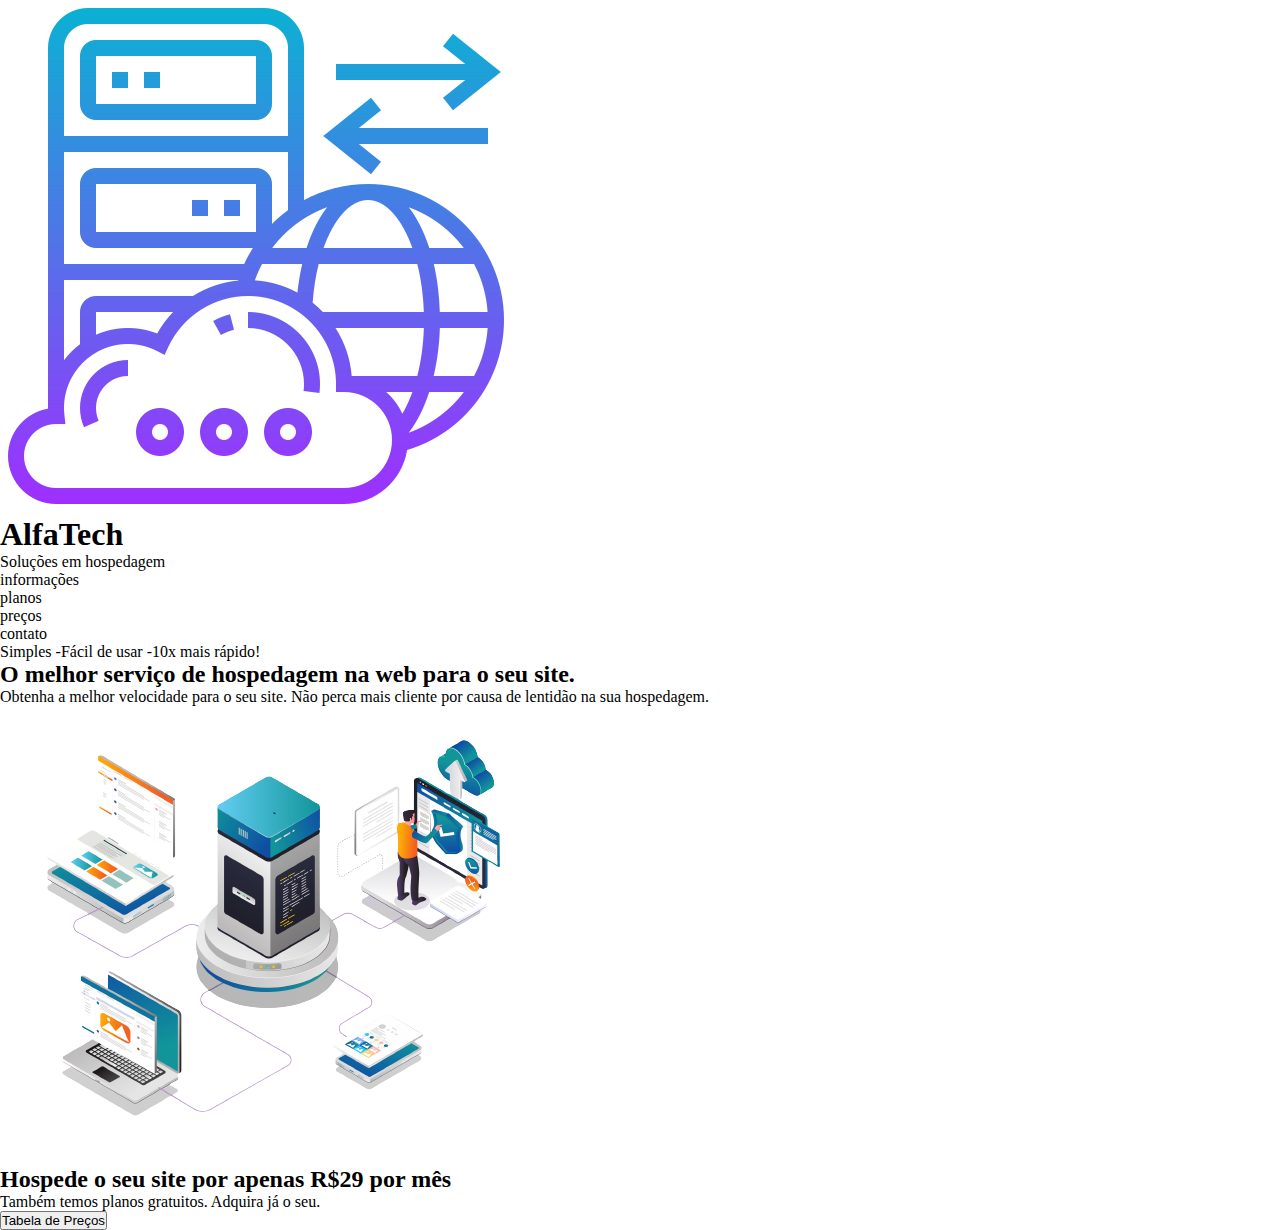
==== index.html @ c90d2db5 "first commit" ====
<!DOCTYPE html>
<html lang="pt-br">
<head>
    <meta charset="UTF-8">
    <meta http-equiv="X-UA-Compatible" content="IE=edge">
    <meta name="viewport" content="width=device-width, initial-scale=1.0">
    <link rel="stylesheet" href="/css/index.css">
    <link rel="preconnect" href="https://fonts.googleapis.com">
    <link rel="preconnect" href="https://fonts.gstatic.com" crossorigin>
    <link href="https://fonts.googleapis.com/css2?family=Poppins:wght@400;500;600;700;800;900&display=swap" rel="stylesheet">
    <title>Provedor de Hospedagem</title>
</head>
<body>
    <header>
        <div class="container-limited">
            <section>
                <div class="logo">
                    <img src="assets/logo-icone.png" alt="Logo Empresa">
                </div>
                
                <div class="Slogan">
                    <h1>
                        AlfaTech
                    </h1>
                    <p>
                        Soluções em hospedagem
                    </p>
                </div>
            </section>

            <nav>
                <ul>
                    <li>informações</li>
                    <li>planos</li>
                    <li>preços</li>
                    <li>contato</li>
                </ul>
            </nav>
        </div>
    </header>

    <main>
        <div class="container-limited">
            <section class="banner">
                <div class="infos">
                    <p>
                        Simples -Fácil de usar -10x mais rápido!
                    </p>
                    <h2>
                        O melhor serviço de hospedagem na web para o seu site.
                    </h2>
                    <p>
                        Obtenha a melhor velocidade para o seu site. Não perca mais cliente por causa de lentidão na sua hospedagem.
                    </p>
                </div>

                <div class="image-banner">
                    <img src="assets/imagem-banner.png" alt="Imagem do Banner">
                </div>
            </section>

            <section id="ad-1" class="anuncio">
                <div class="infos">
                    <h2>
                        Hospede o seu site por apenas R$29 por mês
                    </h2>
                    <p>
                        Também temos planos gratuitos. Adquira já o seu.
                    </p>
                </div>

                <button>
                    Tabela de Preços
                </button>
            </section>

            <section class="informacoes">
                
            </section>

            <section class="planos">

            </section>

            <section id="ad-2" class="anuncio">

            </section>
        </div>
    </main>

    <footer>
        <div class="container-limited">
            
        </div>
    </footer>
</body>
</html>
---- css/index.css ----
* {
    margin: 0;
    padding: 0;
    box-sizing: border-box;
}
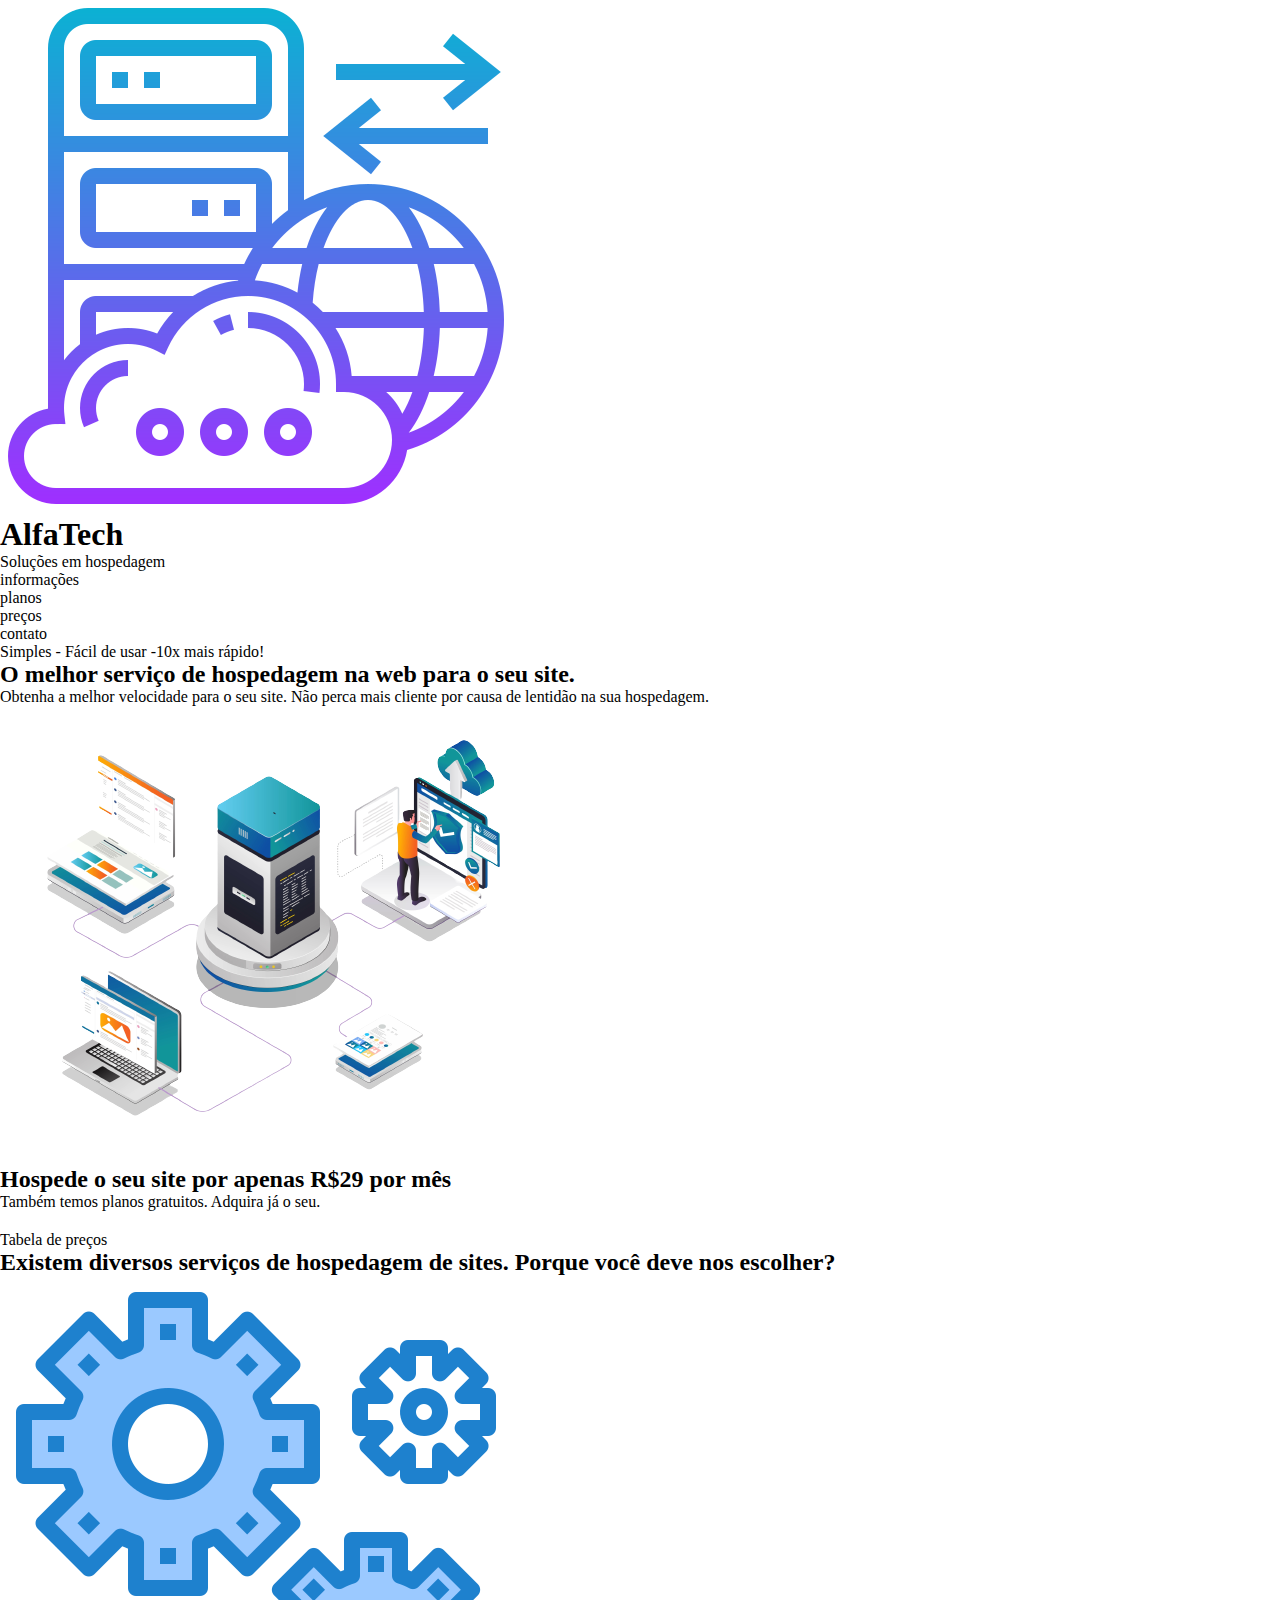
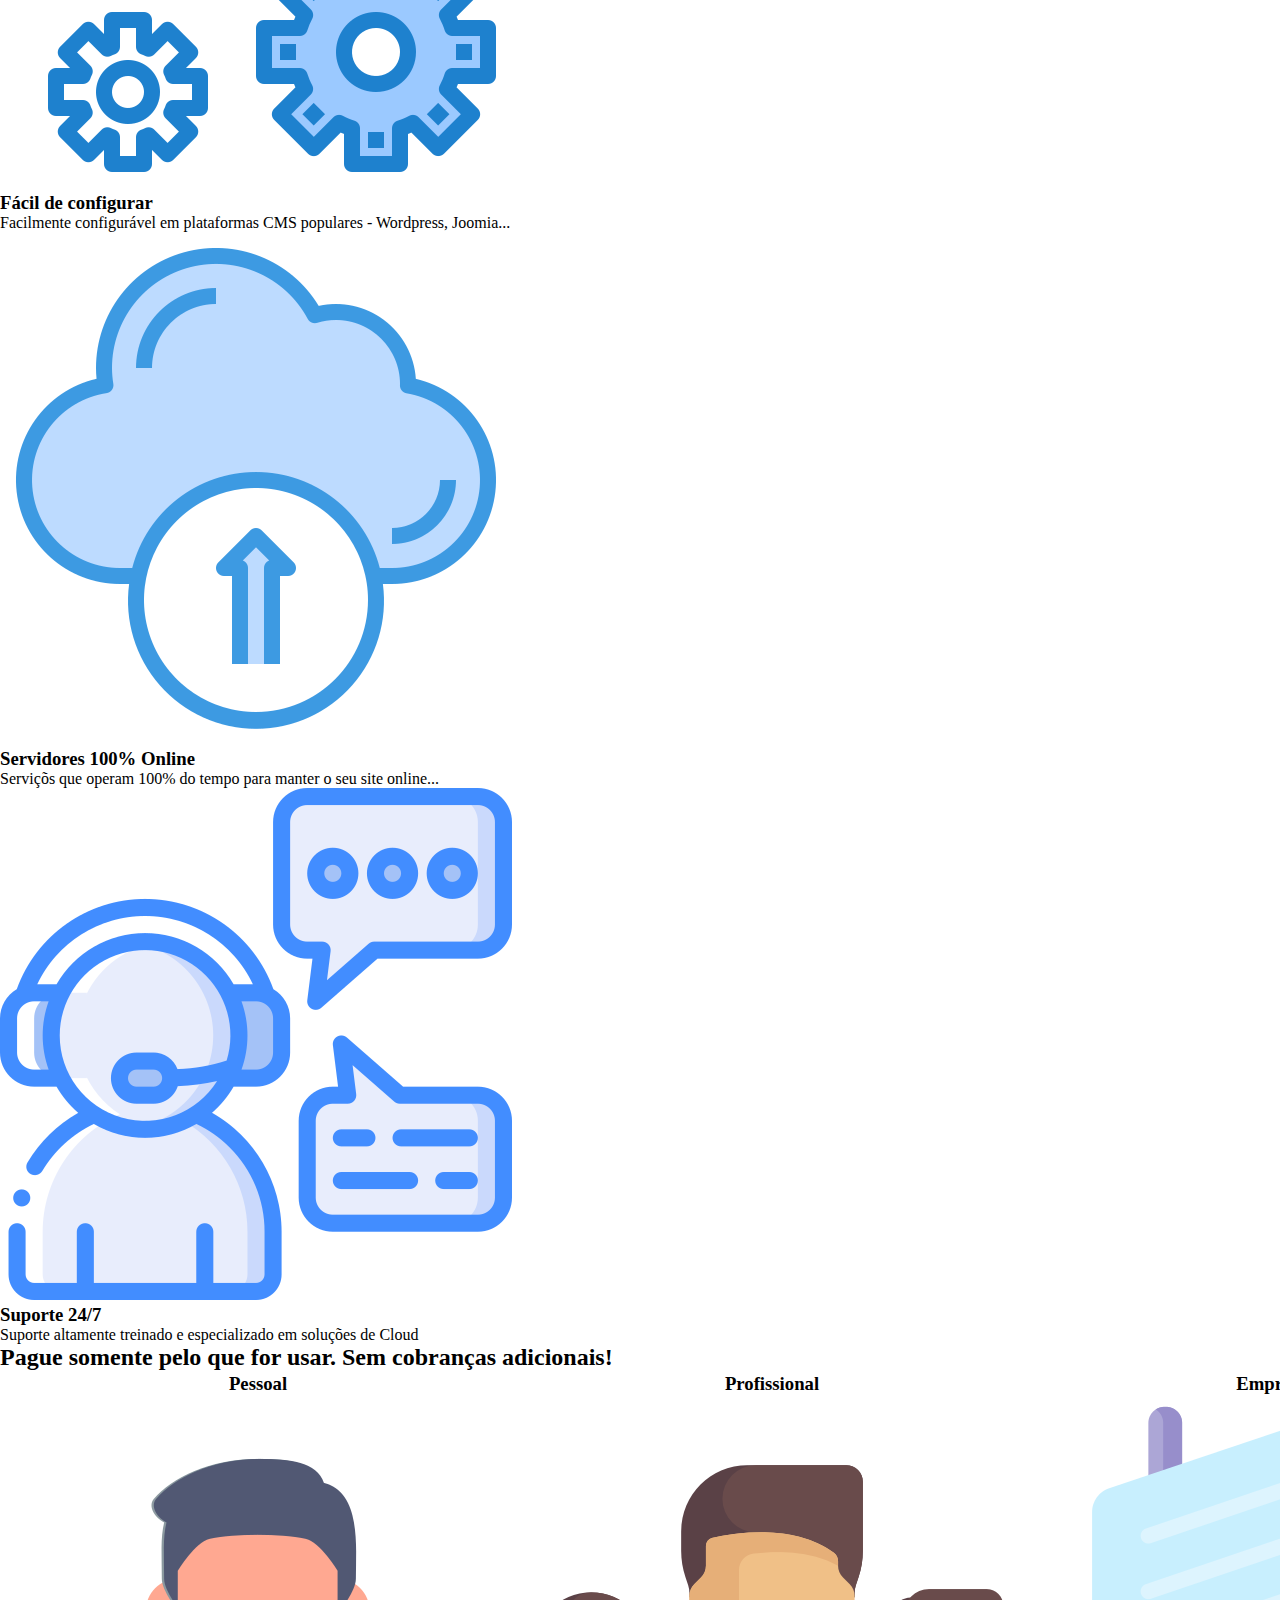
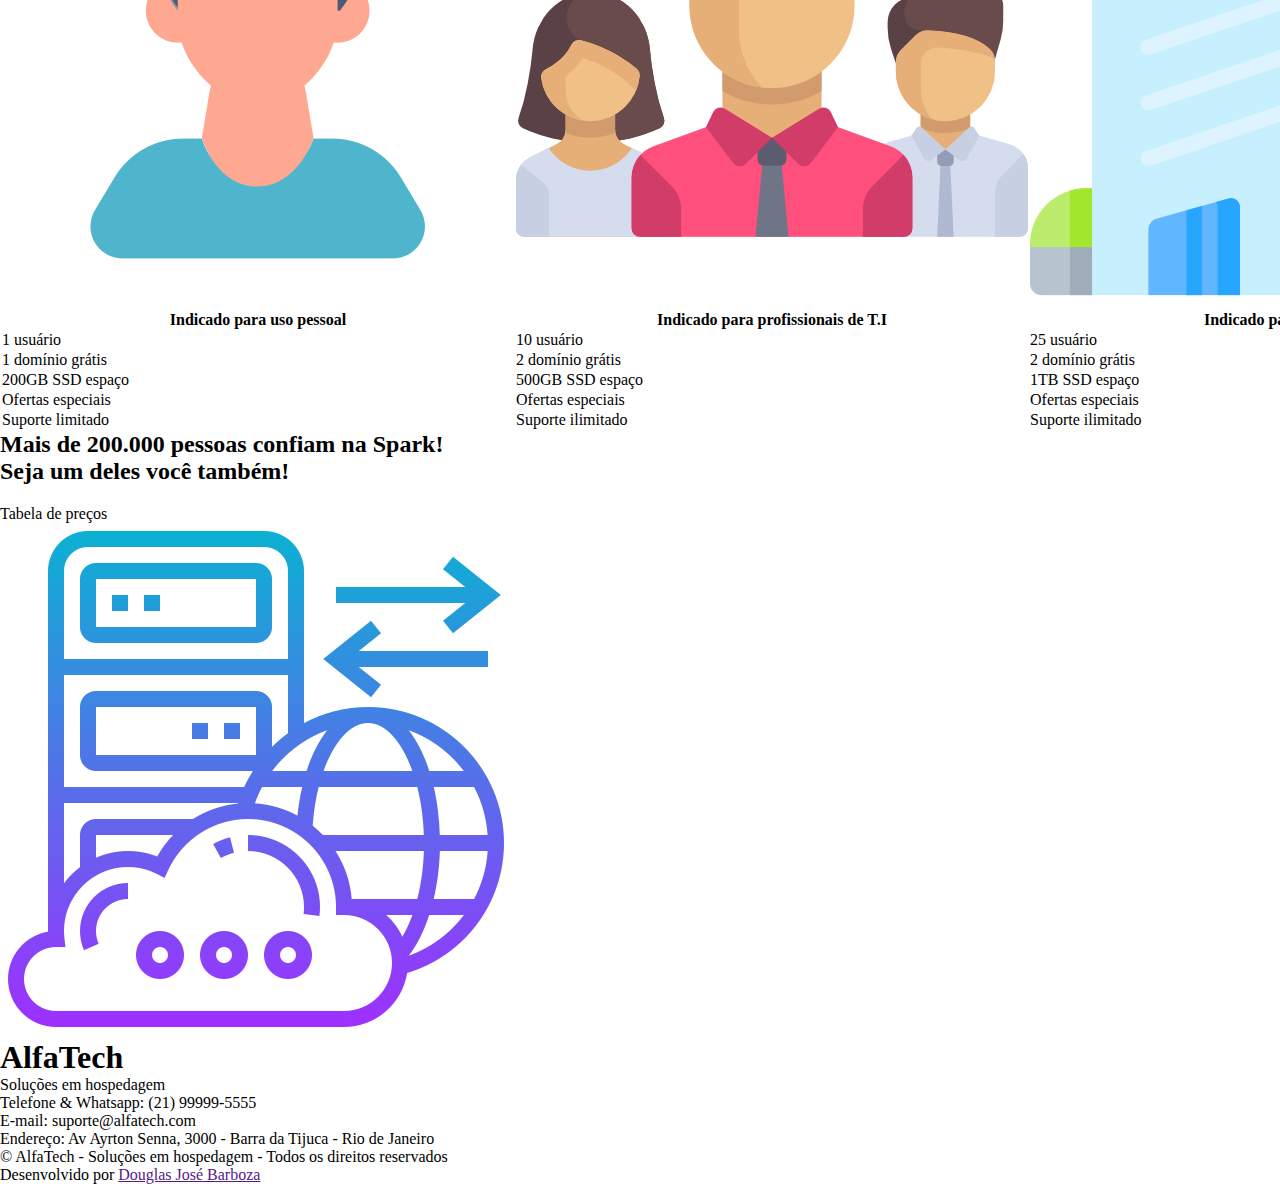
==== commit 08b2a898: "index" ====
--- a/index.html
+++ b/index.html
@@ -13,7 +13,7 @@
 <body>
     <header>
         <div class="container-limited">
-            <section>
+            <div class="logo-slogan">
                 <div class="logo">
                     <img src="assets/logo-icone.png" alt="Logo Empresa">
                 </div>
@@ -26,14 +26,14 @@
                         Soluções em hospedagem
                     </p>
                 </div>
-            </section>
+            </div>
 
             <nav>
                 <ul>
-                    <li>informações</li>
-                    <li>planos</li>
-                    <li>preços</li>
-                    <li>contato</li>
+                    <li class="uppercase">informações</li>
+                    <li class="uppercase">planos</li>
+                    <li class="uppercase">preços</li>
+                    <li class="uppercase">contato</li>
                 </ul>
             </nav>
         </div>
@@ -44,7 +44,7 @@
             <section class="banner">
                 <div class="infos">
                     <p>
-                        Simples -Fácil de usar -10x mais rápido!
+                        Simples - Fácil de usar -10x mais rápido!
                     </p>
                     <h2>
                         O melhor serviço de hospedagem na web para o seu site.
@@ -69,28 +69,198 @@
                     </p>
                 </div>
 
-                <button>
-                    Tabela de Preços
-                </button>
+                <figure class="button">
+                    <img src="assets/icone-foguete.png" alt="Foguete">
+                    <figcaption class="uppercase">
+                        Tabela de preços
+                    </figcaption>
+                </figure>
             </section>
 
             <section class="informacoes">
-                
+                <h2>
+                    Existem diversos serviços de hospedagem de sites.
+                    Porque você deve <span>nos escolher?</span>
+                </h2>
+
+                <div class="container-infos">
+                    <div>
+                        <div class="infos-img">
+                            <img src="assets/icone-engrenagens.png" alt="Engrenagem">
+                        </div>
+                        <div class="infos-title-desc">
+                            <h3>
+                                Fácil de configurar
+                            </h3>
+                            <p>
+                                Facilmente configurável em plataformas CMS populares - Wordpress, Joomia...
+                            </p>
+                        </div>
+                    </div>
+                    <div>
+                        <div class="infos-img">
+                            <img src="assets/cloud-icone.png" alt="Nuvem">
+                        </div>
+                        <div class="infos-title-desc">
+                            <h3>
+                                Servidores 100% Online 
+                            </h3>
+                            <p>
+                                Serviçõs que operam 100% do tempo para manter o seu site online...
+                            </p>
+                        </div>
+                    </div>
+                    <div>
+                        <div class="infos-img">
+                            <img src="assets/icone-suporte.png" alt="Suporte">
+                        </div>
+                        <div class="infos-title-desc">
+                            <h3>
+                                Suporte 24/7
+                            </h3>
+                            <p>
+                                Suporte altamente treinado e especializado em soluções de Cloud
+                            </p>
+                        </div>
+                    </div>
+                </div>
             </section>
 
             <section class="planos">
-
+                <h2>
+                    Pague <span>somente</span> pelo que for usar. Sem cobranças adicionais!
+                </h2>
+
+                <table>
+                    <thead>
+                        <tr>
+                            <th>
+                                <h3 class="uppercase">
+                                    Pessoal
+                                </h3>
+                                <figure>
+                                    <img src="assets/pessoal-icone.png" alt="">
+                                    <figcaption>Indicado para uso pessoal</figcaption>
+                                </figure>
+                            </th>
+                            <th>
+                                <h3 class="uppercase">
+                                    Profissional
+                                </h3>
+                                <figure>
+                                    <img src="assets/equipe-icone.png" alt="">
+                                    <figcaption>Indicado para profissionais de T.I</figcaption>
+                                </figure>
+                            </th>
+                            <th>
+                                <h3 class="uppercase">
+                                    Empresarial
+                                </h3>
+                                <figure>
+                                    <img src="assets/empresa-icone.png" alt="">
+                                    <figcaption>Indicado para empresas</figcaption>
+                                </figure>
+                            </th>
+                            <th>
+                                <h3 class="uppercase">
+                                    Big Techs
+                                </h3>
+                                <figure>
+                                    <img src="assets/big-tech.png" alt="">
+                                    <figcaption>Indicado para grandes empresas</figcaption>
+                                </figure>
+                            </th>
+                        </tr>
+                    </thead>
+                    <tbody>
+                        <tr>
+                            <td>1 usuário</td>
+                            <td>10 usuário</td>
+                            <td>25 usuário</td>
+                            <td>50 usuário</td>
+                        </tr>
+                        <tr>
+                            <td>1 domínio grátis</td>
+                            <td>2 domínio grátis</td>
+                            <td>2 domínio grátis</td>
+                            <td>3 domínio grátis</td>
+                        </tr>
+                        <tr>
+                            <td>200GB SSD espaço</td>
+                            <td>500GB SSD espaço</td>
+                            <td>1TB SSD espaço</td>
+                            <td>2TB SSD espaço</td>
+                        </tr>
+                        <tr>
+                            <td>Ofertas especiais</td>
+                            <td>Ofertas especiais</td>
+                            <td>Ofertas especiais</td>
+                            <td>Ofertas especiais</td>
+                        </tr>
+                        <tr>
+                            <td>Suporte limitado</td>
+                            <td>Suporte ilimitado</td>
+                            <td>Suporte ilimitado</td>
+                            <td>Suporte ilimitado</td>
+                        </tr>
+                    </tbody>
+                </table>
             </section>
 
             <section id="ad-2" class="anuncio">
-
+                <h2>
+                    Mais de 200.000 pessoas confiam na Spark!
+                    <br>
+                    Seja um deles você também!
+                </h2>
+
+                <figure class="button">
+                    <img src="assets/icone-foguete.png" alt="Foguete">
+                    <figcaption class="uppercase">
+                        Tabela de preços
+                    </figcaption>
+                </figure>
             </section>
         </div>
     </main>
 
     <footer>
         <div class="container-limited">
-            
+            <section>
+                <div class="logo-slogan">
+                    <div class="logo">
+                        <img src="assets/logo-icone.png" alt="Logo Empresa">
+                    </div>
+                
+                    <div class="Slogan">
+                        <h1>
+                            AlfaTech
+                        </h1>
+                        <p>
+                            Soluções em hospedagem
+                        </p>
+                    </div>
+                </div>
+
+                <div class="contatos-endereço">
+                    <p>
+                        Telefone & Whatsapp: (21) 99999-5555
+                    </p>
+                    <p>
+                        E-mail: suporte@alfatech.com
+                    </p>
+                    <p>
+                        Endereço: Av Ayrton Senna, 3000 - Barra da Tijuca - Rio de Janeiro
+                    </p>
+                    <p>
+                        &copy; AlfaTech - Soluções em hospedagem - Todos os direitos reservados
+                    </p>
+                </div>
+            </section>
+
+            <section class="autor">
+                Desenvolvido por <span><a href="">Douglas José Barboza</a></span>
+            </section>
         </div>
     </footer>
 </body>
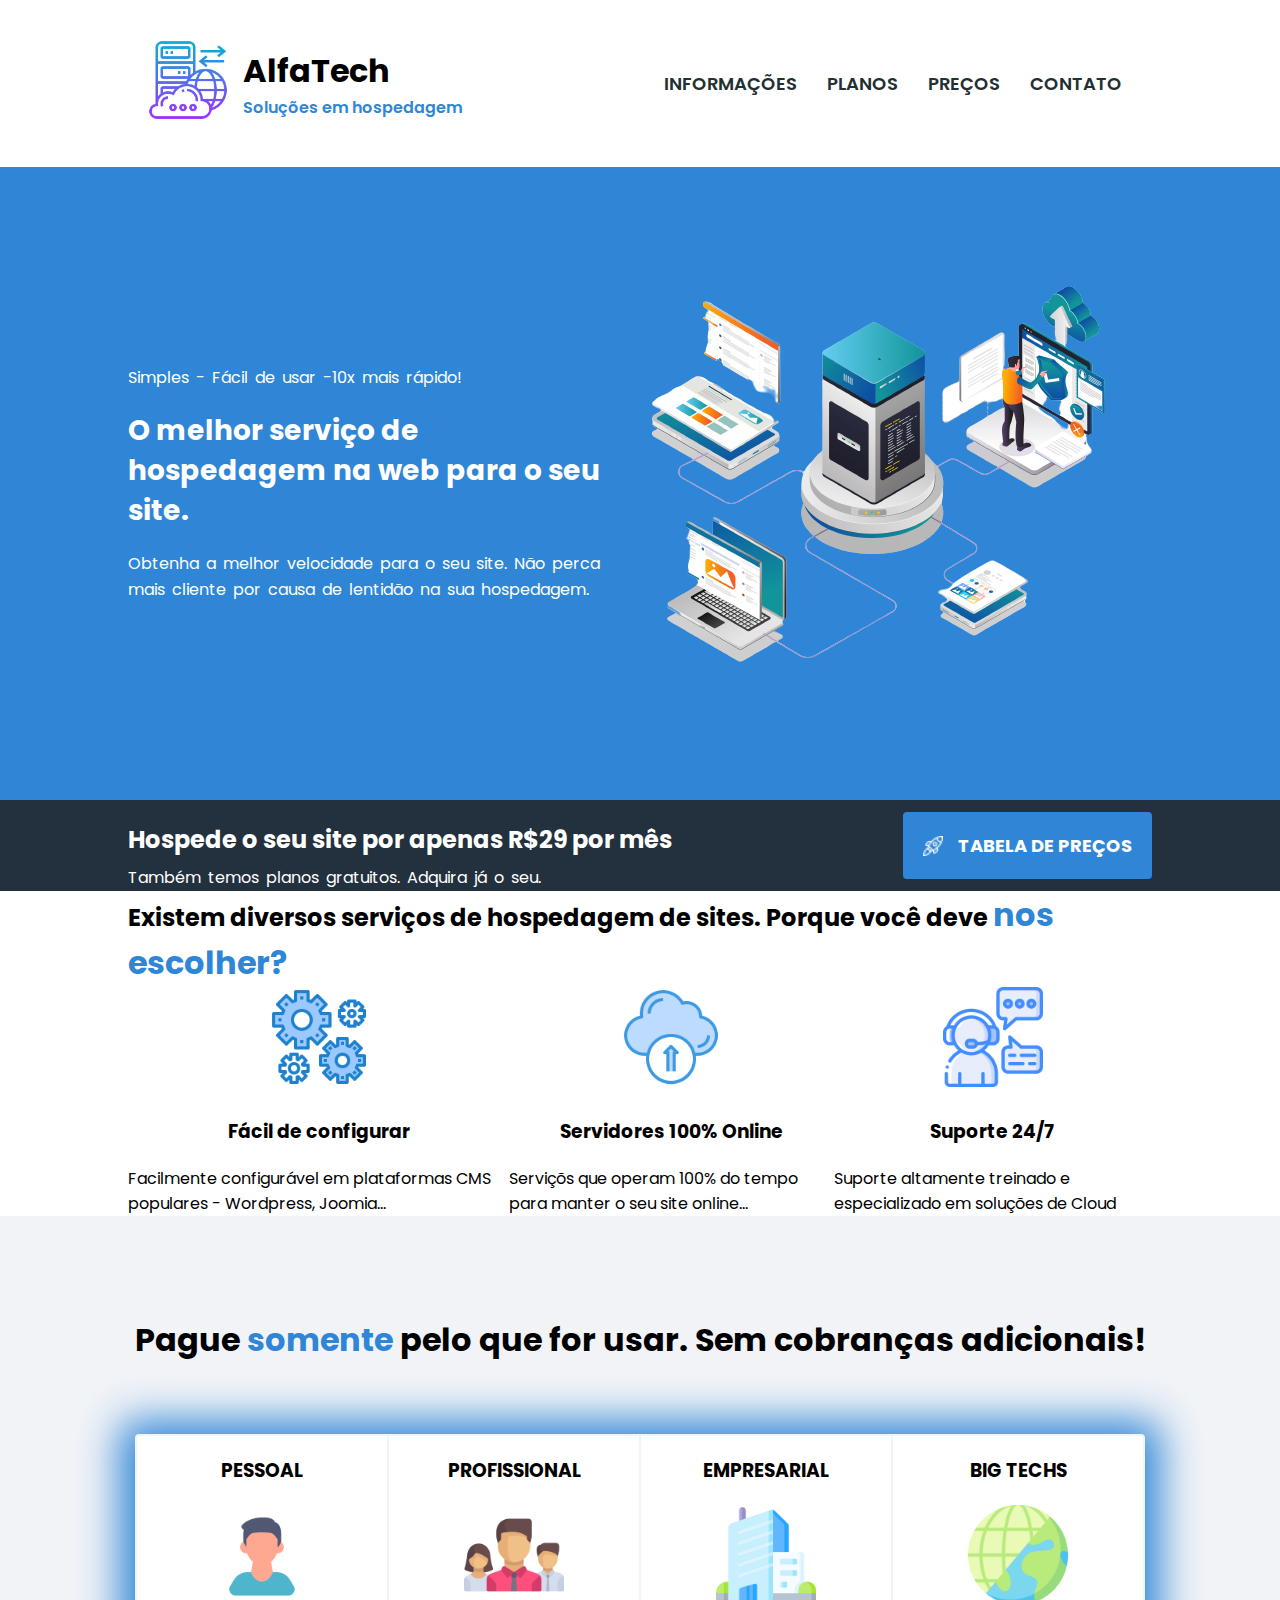
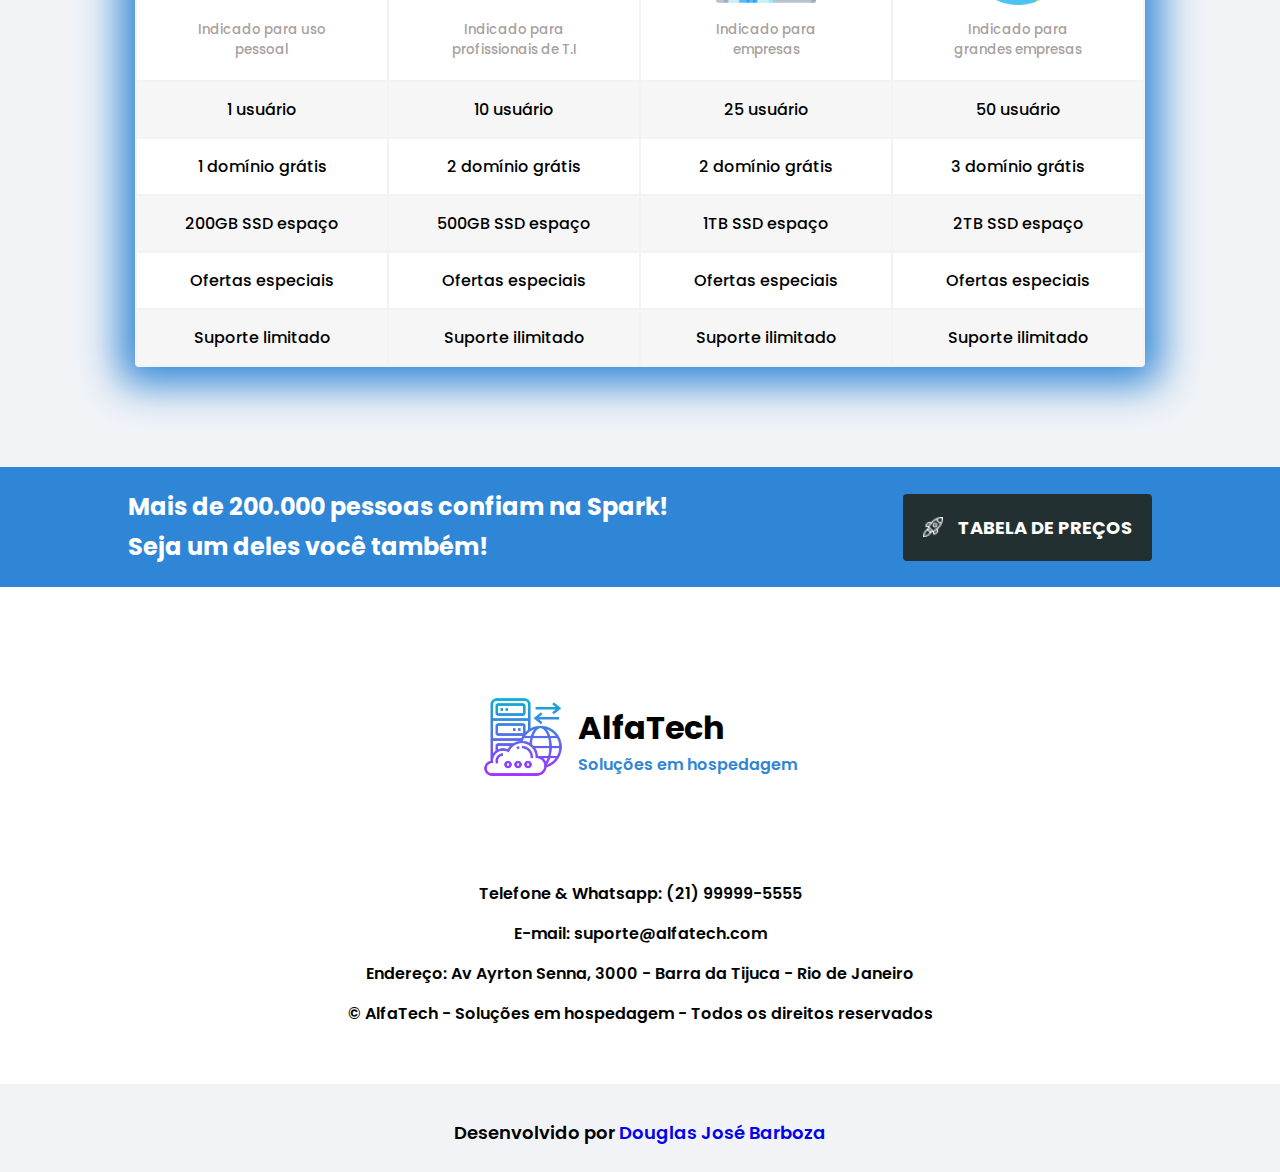
==== commit cac8133b: "css home" ====
--- a/index.html
+++ b/index.html
@@ -13,162 +13,176 @@
 <body>
     <header>
         <div class="container-limited">
-            <div class="logo-slogan">
-                <div class="logo">
-                    <img src="assets/logo-icone.png" alt="Logo Empresa">
-                </div>
+            <section class="topo">
+                <div class="logo-slogan">
+                    <div class="logo">
+                        <img src="assets/logo-icone.png" alt="Logo Empresa">
+                    </div>
                 
-                <div class="Slogan">
-                    <h1>
-                        AlfaTech
-                    </h1>
-                    <p>
-                        Soluções em hospedagem
-                    </p>
-                </div>
-            </div>
-
-            <nav>
-                <ul>
-                    <li class="uppercase">informações</li>
-                    <li class="uppercase">planos</li>
-                    <li class="uppercase">preços</li>
-                    <li class="uppercase">contato</li>
-                </ul>
-            </nav>
+                    <div class="slogan">
+                        <h1>
+                            AlfaTech
+                        </h1>
+                        <p>
+                            Soluções em hospedagem
+                        </p>
+                    </div>
+                </div>
+                <nav>
+                    <ul type="none">
+                        <li class="uppercase">
+                            <a href="#informacao">informações</a>
+                        </li>
+                        <li class="uppercase">
+                            <a href="#planos">planos</a>
+                        </li>
+                        <li class="uppercase">
+                            <a href="">preços</a>
+                        </li>
+                        <li class="uppercase">
+                            <a href="#contato">contato</a>
+                        </li>
+                    </ul>
+                </nav>
+            </section>
         </div>
     </header>
 
     <main>
-        <div class="container-limited">
-            <section class="banner">
+        <section class="container-banner">
+            <div class="container-limited">
+                <div class="banner">
+                    <div class="infos">
+                        <p>
+                            Simples - Fácil de usar -10x mais rápido!
+                        </p>
+                        <h2>
+                            O melhor serviço de hospedagem na web para o seu site.
+                        </h2>
+                        <p>
+                            Obtenha a melhor velocidade para o seu site. Não perca mais cliente por causa de lentidão na sua hospedagem.
+                        </p>
+                    </div>
+                    <div class="image-banner">
+                        <img src="assets/imagem-banner.png" alt="Imagem do Banner">
+                    </div>
+                </div>
+            </div>
+        </section>
+
+        <section id="ad-um" class="anuncio">
+            <div class="container-limited">
                 <div class="infos">
-                    <p>
-                        Simples - Fácil de usar -10x mais rápido!
-                    </p>
-                    <h2>
-                        O melhor serviço de hospedagem na web para o seu site.
-                    </h2>
-                    <p>
-                        Obtenha a melhor velocidade para o seu site. Não perca mais cliente por causa de lentidão na sua hospedagem.
-                    </p>
-                </div>
-
-                <div class="image-banner">
-                    <img src="assets/imagem-banner.png" alt="Imagem do Banner">
-                </div>
-            </section>
-
-            <section id="ad-1" class="anuncio">
-                <div class="infos">
-                    <h2>
-                        Hospede o seu site por apenas R$29 por mês
-                    </h2>
-                    <p>
-                        Também temos planos gratuitos. Adquira já o seu.
-                    </p>
-                </div>
-
-                <figure class="button">
-                    <img src="assets/icone-foguete.png" alt="Foguete">
-                    <figcaption class="uppercase">
-                        Tabela de preços
-                    </figcaption>
-                </figure>
-            </section>
-
-            <section class="informacoes">
+                    <div>
+                        <h2>
+                            Hospede o seu site por apenas R$29 por mês
+                        </h2>
+                        <p>
+                            Também temos planos gratuitos. Adquira já o seu.
+                        </p>
+                    </div>
+                    <a class="uppercase" href="">Tabela de preços</a>
+                </div>
+            </div>
+        </section>
+
+        <section id="informacao">
+            <div class="container-limited">
                 <h2>
                     Existem diversos serviços de hospedagem de sites.
                     Porque você deve <span>nos escolher?</span>
                 </h2>
-
-                <div class="container-infos">
-                    <div>
-                        <div class="infos-img">
-                            <img src="assets/icone-engrenagens.png" alt="Engrenagem">
+            </div>
+
+            <div>
+                <div class="container-limited">
+                    <div class="container-infos">
+                        <div>
+                            <div class="infos-img">
+                                <img src="assets/icone-engrenagens.png" alt="Engrenagem">
+                            </div>
+                            <div class="infos-title-desc">
+                                <h3>
+                                    Fácil de configurar
+                                </h3>
+                                <p>
+                                    Facilmente configurável em plataformas CMS populares - Wordpress, Joomia...
+                                </p>
+                            </div>
                         </div>
-                        <div class="infos-title-desc">
-                            <h3>
-                                Fácil de configurar
-                            </h3>
-                            <p>
-                                Facilmente configurável em plataformas CMS populares - Wordpress, Joomia...
-                            </p>
+                        <div>
+                            <div class="infos-img">
+                                <img src="assets/cloud-icone.png" alt="Nuvem">
+                            </div>
+                            <div class="infos-title-desc">
+                                <h3>
+                                    Servidores 100% Online
+                                </h3>
+                                <p>
+                                    Serviçõs que operam 100% do tempo para manter o seu site online...
+                                </p>
+                            </div>
                         </div>
-                    </div>
-                    <div>
-                        <div class="infos-img">
-                            <img src="assets/cloud-icone.png" alt="Nuvem">
+                        <div>
+                            <div class="infos-img">
+                                <img src="assets/icone-suporte.png" alt="Suporte">
+                            </div>
+                            <div class="infos-title-desc">
+                                <h3>
+                                    Suporte 24/7
+                                </h3>
+                                <p>
+                                    Suporte altamente treinado e especializado em soluções de Cloud
+                                </p>
+                            </div>
                         </div>
-                        <div class="infos-title-desc">
-                            <h3>
-                                Servidores 100% Online 
-                            </h3>
-                            <p>
-                                Serviçõs que operam 100% do tempo para manter o seu site online...
-                            </p>
-                        </div>
-                    </div>
-                    <div>
-                        <div class="infos-img">
-                            <img src="assets/icone-suporte.png" alt="Suporte">
-                        </div>
-                        <div class="infos-title-desc">
-                            <h3>
-                                Suporte 24/7
-                            </h3>
-                            <p>
-                                Suporte altamente treinado e especializado em soluções de Cloud
-                            </p>
-                        </div>
-                    </div>
-                </div>
-            </section>
-
-            <section class="planos">
+                    </div>
+                </div>
+        </section>
+
+        <section id="planos">
+            <div class="container-limited">
                 <h2>
                     Pague <span>somente</span> pelo que for usar. Sem cobranças adicionais!
                 </h2>
-
                 <table>
                     <thead>
                         <tr>
                             <th>
-                                <h3 class="uppercase">
-                                    Pessoal
-                                </h3>
-                                <figure>
+                                <div>
+                                    <h3 class="uppercase">
+                                        Pessoal
+                                    </h3>
                                     <img src="assets/pessoal-icone.png" alt="">
-                                    <figcaption>Indicado para uso pessoal</figcaption>
-                                </figure>
-                            </th>
-                            <th>
-                                <h3 class="uppercase">
-                                    Profissional
-                                </h3>
-                                <figure>
+                                    <small>Indicado para uso pessoal</small>
+                                </div>
+                            </th>
+                            <th>
+                                <div>
+                                    <h3 class="uppercase">
+                                        Profissional
+                                    </h3>
                                     <img src="assets/equipe-icone.png" alt="">
-                                    <figcaption>Indicado para profissionais de T.I</figcaption>
-                                </figure>
-                            </th>
-                            <th>
-                                <h3 class="uppercase">
-                                    Empresarial
-                                </h3>
-                                <figure>
+                                    <small>Indicado para profissionais de T.I</small>
+                                </div>
+                            </th>
+                            <th>
+                                <div>
+                                    <h3 class="uppercase">
+                                        Empresarial
+                                    </h3>
                                     <img src="assets/empresa-icone.png" alt="">
-                                    <figcaption>Indicado para empresas</figcaption>
-                                </figure>
-                            </th>
-                            <th>
-                                <h3 class="uppercase">
-                                    Big Techs
-                                </h3>
-                                <figure>
+                                    <small>Indicado para empresas</small>
+                                </div>
+                            </th>
+                            <th>
+                                <div>
+                                    <h3 class="uppercase">
+                                        Big Techs
+                                    </h3>
                                     <img src="assets/big-tech.png" alt="">
-                                    <figcaption>Indicado para grandes empresas</figcaption>
-                                </figure>
+                                    <small>Indicado para grandes empresas</small>
+                                </div>
                             </th>
                         </tr>
                     </thead>
@@ -205,34 +219,32 @@
                         </tr>
                     </tbody>
                 </table>
-            </section>
-
-            <section id="ad-2" class="anuncio">
-                <h2>
-                    Mais de 200.000 pessoas confiam na Spark!
-                    <br>
-                    Seja um deles você também!
-                </h2>
-
-                <figure class="button">
-                    <img src="assets/icone-foguete.png" alt="Foguete">
-                    <figcaption class="uppercase">
-                        Tabela de preços
-                    </figcaption>
-                </figure>
-            </section>
-        </div>
+            </div>
+        </section>
+
+        <section id="ad-dois" class="anuncio">
+            <div class="container-limited">
+                <div class="infos">
+                    <h2>
+                        Mais de 200.000 pessoas confiam na Spark!
+                        <br>
+                        Seja um deles você também!
+                    </h2>
+                    <a class="uppercase" href="">Tabela de preços</a>
+                </div>
+            </div>
+        </section>
     </main>
 
     <footer>
         <div class="container-limited">
-            <section>
+            <section id="contato">
                 <div class="logo-slogan">
                     <div class="logo">
                         <img src="assets/logo-icone.png" alt="Logo Empresa">
                     </div>
                 
-                    <div class="Slogan">
+                    <div class="slogan">
                         <h1>
                             AlfaTech
                         </h1>
@@ -257,11 +269,11 @@
                     </p>
                 </div>
             </section>
+        </div>
 
             <section class="autor">
-                Desenvolvido por <span><a href="">Douglas José Barboza</a></span>
+                <p>Desenvolvido por <a href="https://github.com/douglasjosebarboza"><span></span>Douglas José Barboza</span></a></p>
             </section>
-        </div>
     </footer>
 </body>
 </html>--- a/css/index.css
+++ b/css/index.css
@@ -2,4 +2,316 @@
     margin: 0;
     padding: 0;
     box-sizing: border-box;
+    text-decoration: none;
+}
+
+body {
+    font-family: "Poppins", sans-serif;
+}
+
+span {
+    font-size: 32px;
+    color: #2f86d6;
+}
+
+.uppercase {
+    text-transform: uppercase;
+}
+
+.container-limited {
+    width: 100%;
+    max-width: 1024px;
+    margin: 0 auto;
+}
+
+.topo {
+    width: 100%;
+    display: flex;
+    flex-direction: row;
+    align-items: center;
+    justify-content: space-between;
+    background-color: #fff;
+    padding: 0 20px;
+}
+
+.logo-slogan {
+    display: flex;
+    flex-direction: row;
+    align-items: center;
+    justify-content: center;
+    padding: 40px 0;
+}
+
+.logo img {
+    width: 80px;
+    margin-right: 15px;
+}
+
+.slogan h1 {
+    font-size: 32px;
+    color: #000000;
+}
+
+.slogan p {
+    font-size: 16px;
+    font-weight: 600;
+    color: #2f86d6;
+}
+
+nav ul {
+    display: flex;
+    flex-direction: row;
+    align-items: center;
+    justify-content: center;
+    gap: 10px
+}
+
+nav ul a {
+    font-size: 18px;
+    padding: 10px;
+    text-decoration: none;
+    font-weight: 600;
+    color: #233032;
+}
+
+.container-banner {
+    background-color: #2f86d6;
+}
+
+.banner {
+    max-width: 1024px;
+    margin: 0 auto;
+    display: flex;
+    align-items: center;
+    justify-content: space-around;
+    padding: 85px 0px;
+}
+
+.infos p {
+    font-size: 16px;
+    line-height: 26px;
+    word-spacing: 3px;
+    color: #fff;
+}
+
+.infos h2 {
+    font-size: 28px;
+    line-height: 40px;
+    margin: 20px 0px;
+    color: #fff;
+}
+
+.anuncio .infos {
+    display: flex;
+    flex-direction: row;
+    align-items: center;
+    justify-content: space-between;
+}
+
+.anuncio h2 {
+    font-size: 24px;
+}
+
+.anuncio p {
+    font-size: 16px;
+}
+
+.anuncio a {
+    font-size: 18px;
+}
+
+#ad-um {
+    padding: 0px 20px;
+    color: #fff;
+    background-color: #23303e;
+}
+
+#ad-um h2 {
+    margin-bottom: 5px;
+    color: #fff;
+}
+
+#ad-um p {
+    color: #fff;
+}
+
+#ad-um a {
+    display: flex;
+    align-items: center;
+    font-size: 18px;
+    font-weight: 700;
+    padding: 20px;
+    border-radius: 4px;
+    text-decoration: none;
+    text-align: center;
+    background-color: #2f86d6;
+    color: #fff;
+    cursor: pointer;
+}
+
+#informacoes {
+    display: flex;
+    flex-direction: column;
+    justify-content: center;
+    align-items: center;
+    background-color: #fff;
+}
+
+.informacao {
+    padding: 100px 20px;
+    display: flex;
+    flex-direction: column;
+    align-items: center;
+    justify-content: center;
+    text-align: center;
+}
+
+.informacao h3 {
+    max-width: 900px;
+    font-size: 32px;
+    margin-bottom: 70px;
+}
+
+.container-infos {
+    display: flex;
+    align-items: center;
+    justify-content: space-between;
+}
+
+.container-infos div {
+    display: flex;
+    flex-direction: column;
+    align-items: center;
+}
+
+.container-infos div img {
+    width: 100px;
+    margin-bottom: 30px;
+}
+
+.container-infos div p {
+    margin-top: 20px;
+}
+
+#planos {
+    padding: 100px 20px;
+    display: flex;
+    flex-direction: column;
+    align-items: center;
+    background-color: #f1f3f7;
+}
+
+#planos h2 {
+    text-align: center;
+    margin-bottom: 70px;
+    font-size: 32px;
+}
+
+#planos table {
+    margin: 0 auto;
+    border-radius: 4px;
+    box-shadow: 0px 2px 40px 15px rgba(47,134,214,1);
+}
+
+thead th div {
+    display: flex;
+    flex-direction: column;
+    align-items: center;
+    padding: 20px 0px;
+    background-color: #fff;
+}
+
+thead div h3 {
+    margin-bottom: 20px;
+}
+
+thead div img {
+    width: 100px;
+    margin-bottom: 15px;
+}
+
+thead small {
+    width: 150px;
+    font-weight: 500;
+    color: #a89f9f;
+}
+
+table tr:nth-child(odd) {
+    background-color: #f6f6f6;
+}
+
+table tr:nth-child(even) {
+    background-color: #fff;
+}
+
+table tr td {
+    width: 250px;
+    max-width: 1024px;
+    text-align: center;
+    font-weight: 500;
+    padding: 15px;
+}
+
+table tr td:hover {
+    background-color: #2f86d6;
+    color: #fff;
+}
+
+#ad-dois {
+    padding: 0px 20px;
+    background-color: #2f86d6;
+    color: #fff;
+}
+
+#ad-dois h2 {
+    max-width: 550px;
+}
+
+#ad-dois a {
+    display: flex;
+    align-items: center;
+    text-decoration: none;
+    text-align: center;
+    font-size: 18px;
+    font-weight: 700;
+    padding: 20px;
+    border: 0;
+    border-radius: 4px;
+    background-color: #233032;
+    color: #fff;
+    cursor: pointer;
+}
+
+#ad-um a::before, #ad-dois a::before {
+    content: " ";
+    width: 20px;
+    height: 20px;
+    margin-right: 15px;
+    background-image: url("../assets/icone-foguete.png");
+    background-size: 20px 20px;
+    background-position: center;
+}
+
+footer {
+    padding-top: 70px;
+    display: flex;
+    flex-direction: column;
+    align-items: center;
+}
+
+.contatos-endereço {
+    text-align: center;
+    margin: 50px 0px;
+    line-height: 40px;
+    font-size: 16px;
+    font-weight: 600;
+}
+
+.autor {
+    width: 100%;
+    font-size: 18px;
+    font-weight: 600;
+    text-align: center;
+    padding: 20px 0px;
+    background-color: #f1f3f7;
 }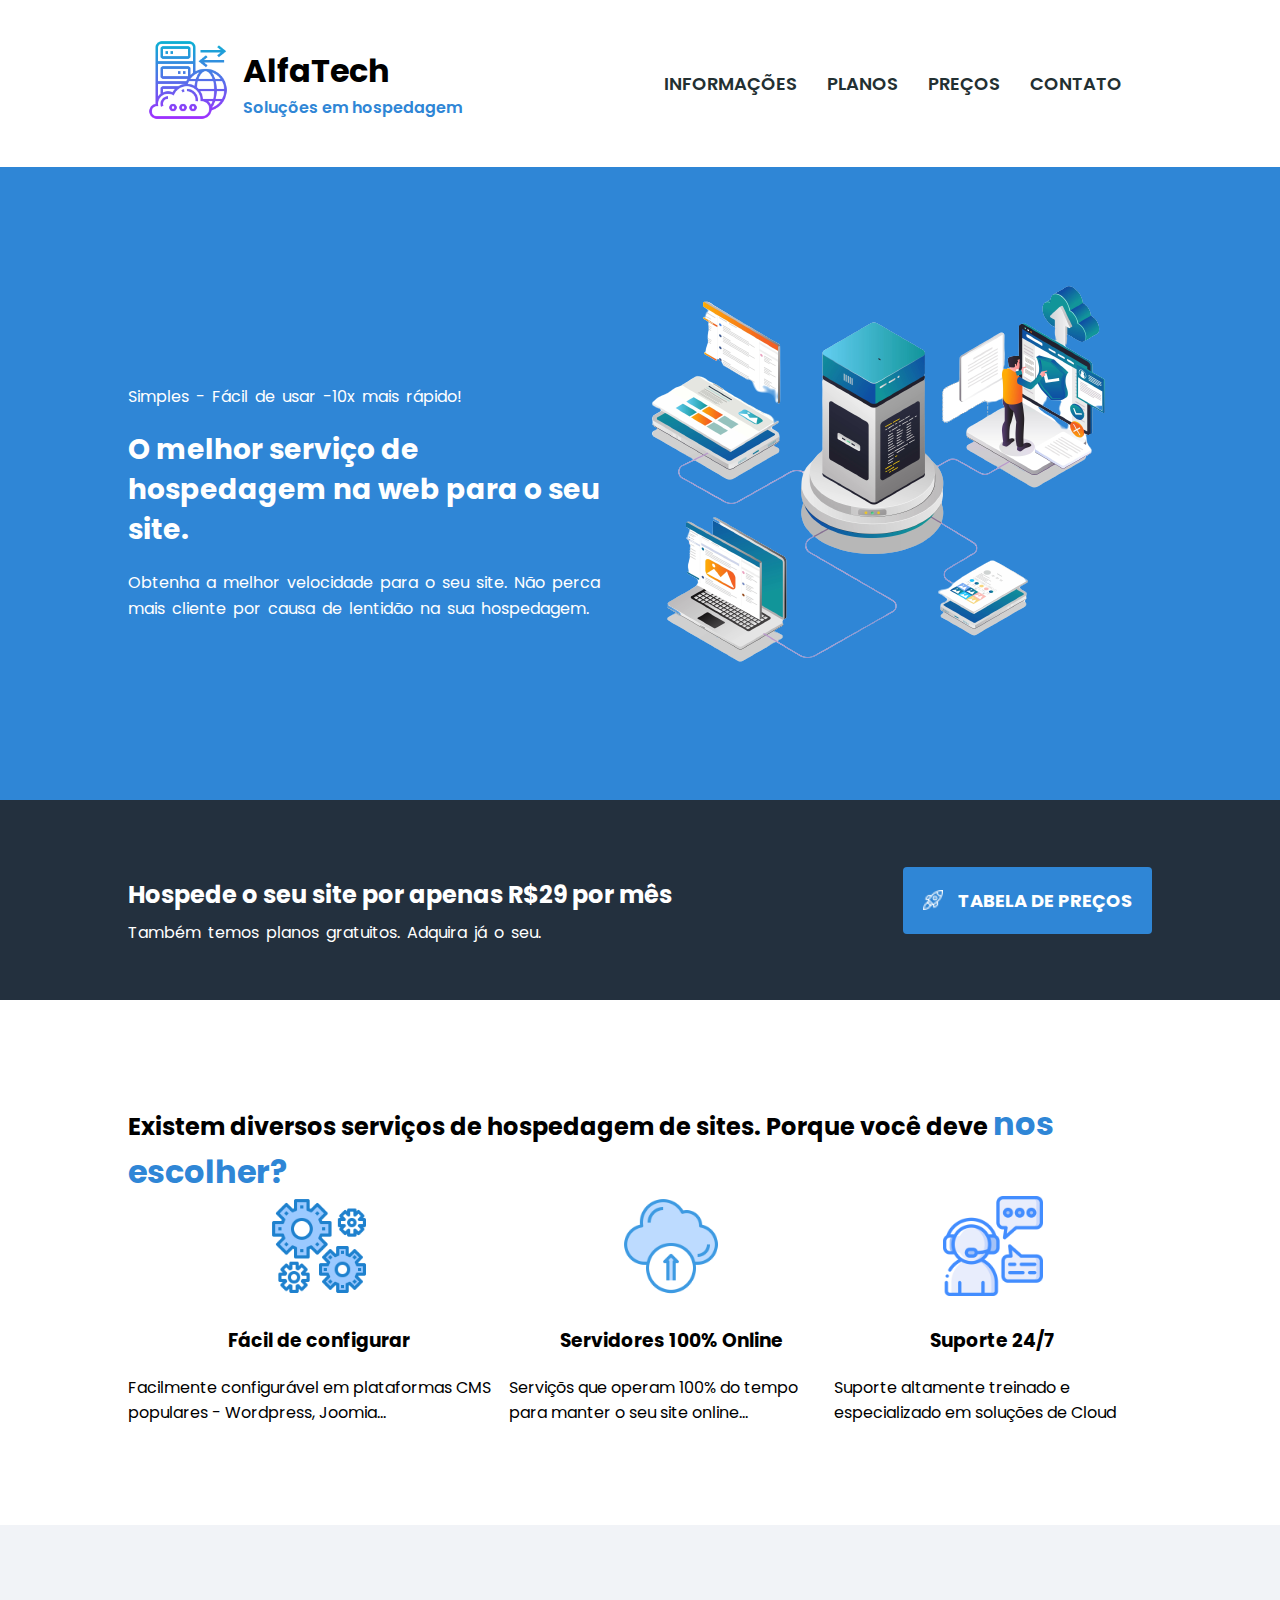
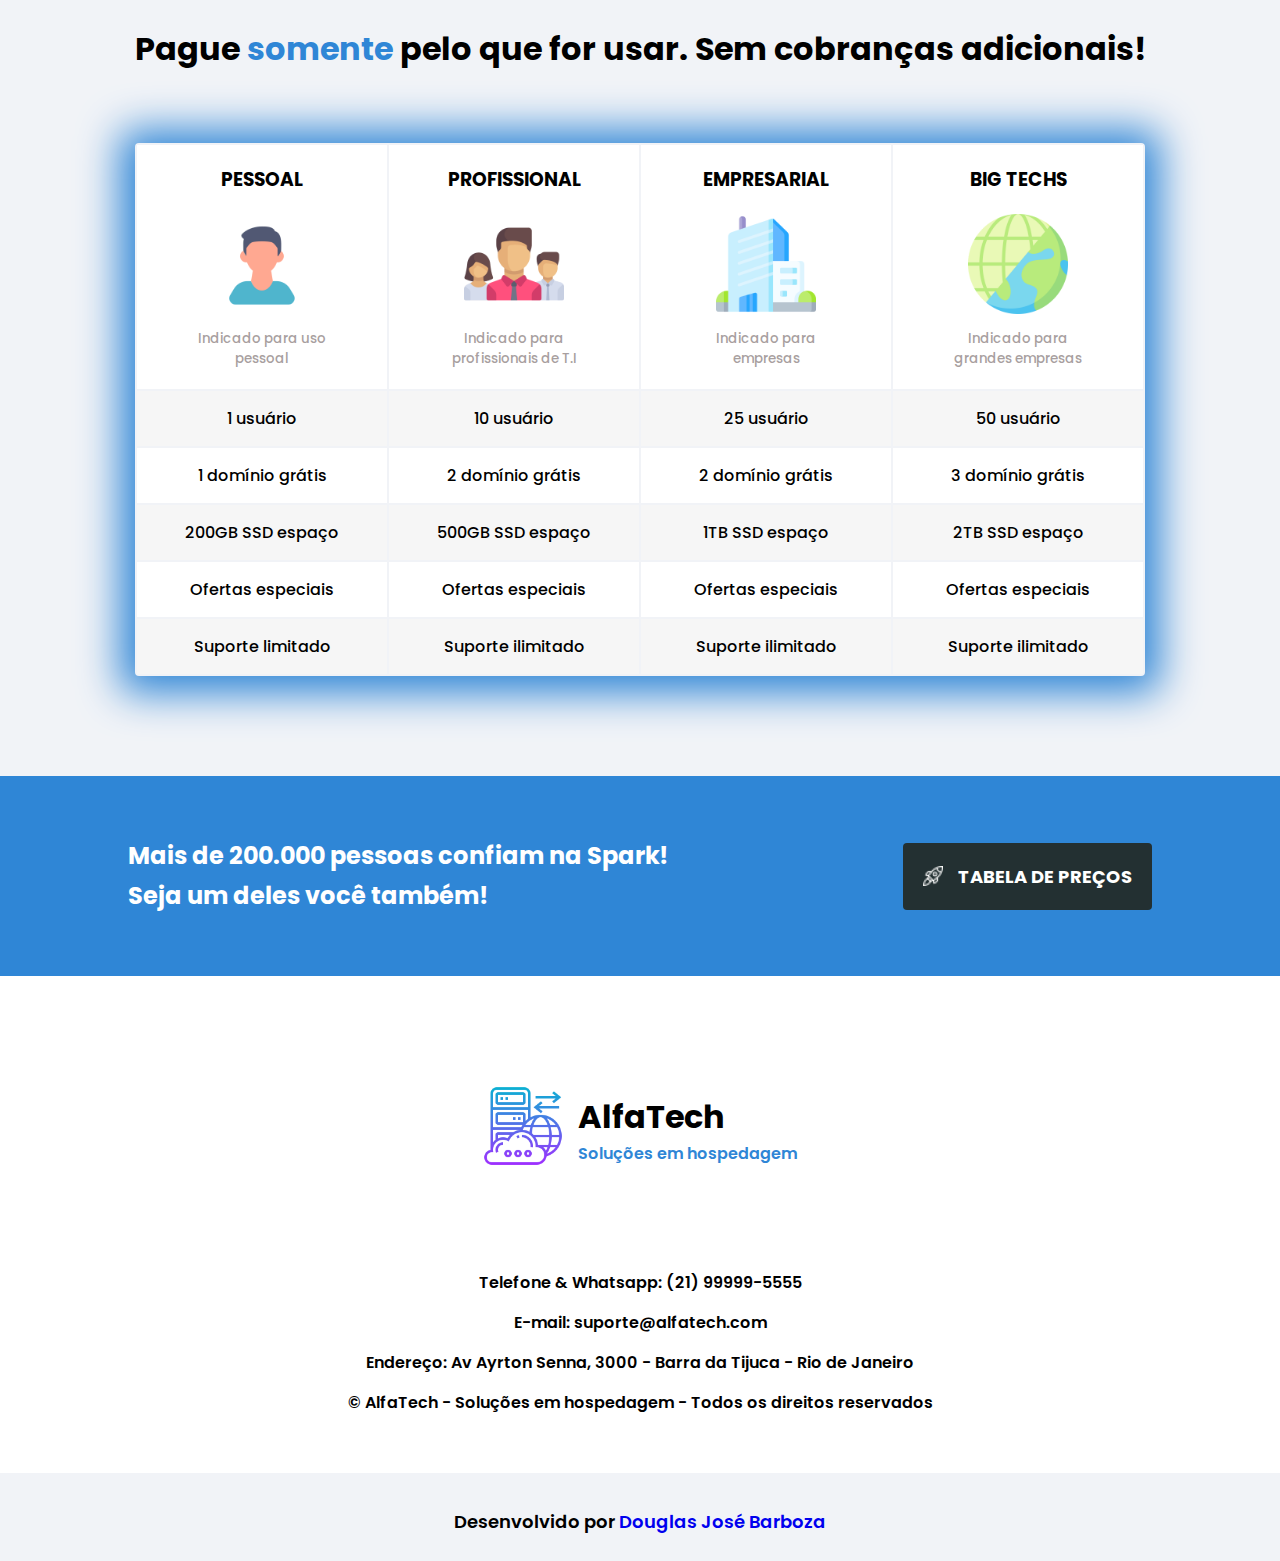
==== commit bf64df86: "finish" ====
--- a/index.html
+++ b/index.html
@@ -37,7 +37,7 @@
                             <a href="#planos">planos</a>
                         </li>
                         <li class="uppercase">
-                            <a href="">preços</a>
+                            <a href="/pages/precos.html">preços</a>
                         </li>
                         <li class="uppercase">
                             <a href="#contato">contato</a>
@@ -270,7 +270,7 @@
                 </div>
             </section>
         </div>
-
+        
             <section class="autor">
                 <p>Desenvolvido por <a href="https://github.com/douglasjosebarboza"><span></span>Douglas José Barboza</span></a></p>
             </section>
--- a/css/index.css
+++ b/css/index.css
@@ -87,6 +87,10 @@
     padding: 85px 0px;
 }
 
+.infos {
+    height: 200px;
+}
+
 .infos p {
     font-size: 16px;
     line-height: 26px;
@@ -149,12 +153,13 @@
     cursor: pointer;
 }
 
-#informacoes {
+#informacao {
     display: flex;
     flex-direction: column;
     justify-content: center;
     align-items: center;
     background-color: #fff;
+    padding: 100px 0px;
 }
 
 .informacao {
